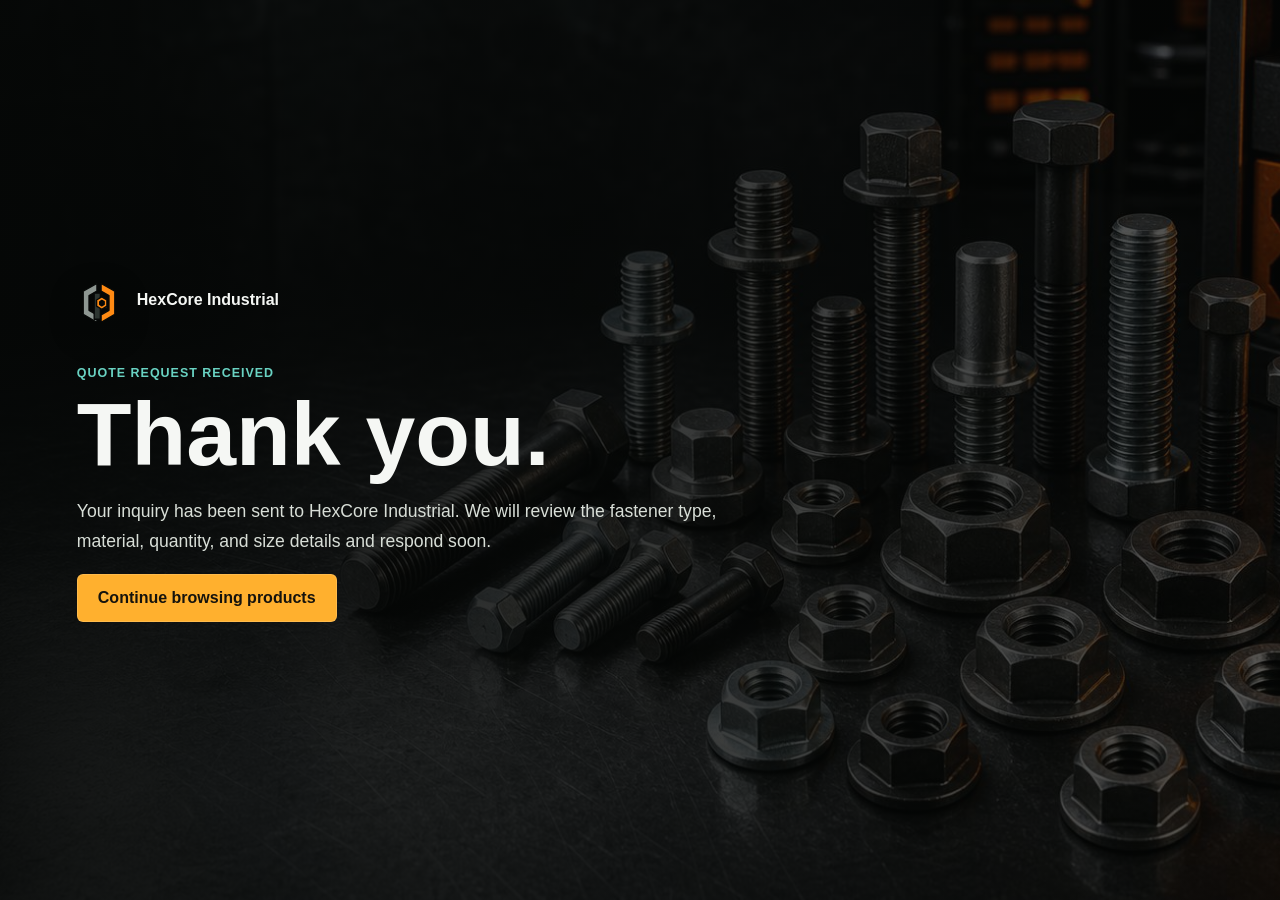
==== success.html @ a52eef8c "Initial HexCore Industrial website" ====
<!DOCTYPE html>
<html lang="en">
  <head>
    <meta charset="UTF-8" />
    <meta name="viewport" content="width=device-width, initial-scale=1.0" />
    <title>Quote Request Sent | HexCore Industrial</title>
    <meta
      name="description"
      content="Your HexCore Industrial quote request has been sent."
    />
    <link rel="icon" type="image/x-icon" href="assets/favicon.ico" />
    <link rel="icon" type="image/png" href="assets/favicon.png" />
    <link rel="icon" type="image/svg+xml" href="assets/hexcore-logo.svg" />
    <link rel="stylesheet" href="styles.css" />
  </head>
  <body class="success-page">
    <main class="success-shell">
      <a class="brand success-brand" href="index.html" aria-label="HexCore Industrial home">
        <svg class="brand-logo" viewBox="0 0 128 128" aria-hidden="true">
          <path class="logo-steel" d="M18 38 58 16v22L35 51v43l23 13v22L18 106z" />
          <path class="logo-orange" d="M110 38 70 16v22l23 13v43l-23 13v22l40-23z" />
          <path class="logo-core" d="M50 44h18v27h20v18H68v31H50z" />
          <path class="logo-orange" d="M57 64 72 55l15 9v18l-15 9-15-9z" />
          <path class="logo-hole" d="M66 69 72 65l7 4v8l-7 4-6-4z" />
        </svg>
        <span>HexCore Industrial</span>
      </a>

      <section class="success-card">
        <p class="eyebrow">Quote request received</p>
        <h1>Thank you.</h1>
        <p>
          Your inquiry has been sent to HexCore Industrial. We will review the
          fastener type, material, quantity, and size details and respond soon.
        </p>
        <a class="button primary" href="index.html#products">Continue browsing products</a>
      </section>
    </main>
  </body>
</html>
---- styles.css ----
:root {
  color-scheme: dark;
  --ink: #f5f7f4;
  --muted: #b9c0b8;
  --line: rgba(255, 255, 255, 0.14);
  --panel: #151916;
  --panel-strong: #20251f;
  --accent: #ffb02e;
  --accent-2: #69d2c2;
  --bg: #090b0a;
}

* {
  box-sizing: border-box;
}

html {
  scroll-behavior: smooth;
  scroll-padding-top: 104px;
}

body {
  margin: 0;
  background: var(--bg);
  color: var(--ink);
  font-family: Inter, Arial, sans-serif;
}

section {
  scroll-margin-top: 104px;
}

a {
  color: inherit;
  text-decoration: none;
}

.site-header {
  position: fixed;
  top: 0;
  left: 0;
  z-index: 10;
  display: grid;
  grid-template-columns: 1fr auto 1fr;
  width: 100%;
  align-items: center;
  padding: 18px clamp(20px, 4vw, 64px);
  background: linear-gradient(180deg, rgba(9, 11, 10, 0.84), rgba(9, 11, 10, 0));
}

.brand,
.nav-links {
  display: flex;
  align-items: center;
  gap: 16px;
}

.brand {
  grid-column: 1;
  justify-self: start;
  font-weight: 800;
}

.nav-links {
  grid-column: 2;
  justify-self: center;
}

.brand-logo {
  display: block;
  width: 44px;
  height: 44px;
  filter: drop-shadow(0 10px 16px rgba(0, 0, 0, 0.35));
}

.logo-steel {
  fill: #8e9792;
  stroke: #070908;
  stroke-linejoin: round;
  stroke-width: 4;
}

.logo-orange {
  fill: #ff8a13;
  stroke: #070908;
  stroke-linejoin: round;
  stroke-width: 4;
}

.logo-core {
  fill: #2d3531;
  stroke: #070908;
  stroke-linejoin: round;
  stroke-width: 4;
}

.logo-hole {
  fill: #070908;
  stroke: #070908;
  stroke-linejoin: round;
  stroke-width: 4;
}

.nav-links a {
  color: #eef4ed;
  font-size: 0.92rem;
  font-weight: 600;
}

.hero {
  position: relative;
  display: grid;
  min-height: 92vh;
  overflow: hidden;
  padding: 132px clamp(20px, 6vw, 92px) 36px;
  background:
    linear-gradient(90deg, rgba(5, 7, 6, 0.1), rgba(5, 7, 6, 0.1)),
    url("assets/hexcore-fastener-hero.jpg") center / cover;
}

.hero-scrim {
  position: absolute;
  inset: 0;
  width: 100%;
  height: 100%;
}

.hero-scrim {
  background:
    linear-gradient(90deg, rgba(5, 7, 6, 0.96) 0%, rgba(5, 7, 6, 0.78) 38%, rgba(5, 7, 6, 0.18) 72%),
    linear-gradient(0deg, rgba(9, 11, 10, 0.96) 0%, rgba(9, 11, 10, 0) 42%);
}

.hero-content,
.hero-metrics {
  position: relative;
}

.hero-content {
  max-width: 720px;
  align-self: center;
}

.eyebrow {
  margin: 0 0 14px;
  color: var(--accent-2);
  font-size: 0.78rem;
  font-weight: 800;
  letter-spacing: 0.08em;
  text-transform: uppercase;
}

h1,
h2,
h3,
p {
  margin-top: 0;
}

h1 {
  margin-bottom: 22px;
  font-size: clamp(3.4rem, 8vw, 7.6rem);
  line-height: 0.9;
  letter-spacing: 0;
}

h2 {
  margin-bottom: 18px;
  font-size: clamp(2rem, 4vw, 4.2rem);
  line-height: 1;
  letter-spacing: 0;
}

h3 {
  margin-bottom: 12px;
  font-size: 1.2rem;
}

.hero-copy {
  max-width: 620px;
  color: #d8ded7;
  font-size: clamp(1.02rem, 2vw, 1.24rem);
  line-height: 1.65;
}

.hero-actions {
  display: flex;
  flex-wrap: wrap;
  gap: 12px;
  margin-top: 32px;
}

.button,
.contact-form button {
  display: inline-flex;
  min-height: 48px;
  align-items: center;
  justify-content: center;
  border: 1px solid var(--line);
  border-radius: 6px;
  padding: 0 20px;
  font-weight: 800;
}

.button.primary,
.contact-form button {
  background: var(--accent);
  color: #15130d;
}

.button.secondary {
  background: rgba(255, 255, 255, 0.08);
  color: var(--ink);
}

.hero-actions .button.secondary {
  background: var(--accent);
  color: #15130d;
}

.hero-metrics {
  display: grid;
  grid-template-columns: repeat(3, minmax(0, 1fr));
  gap: 1px;
  max-width: 860px;
  align-self: end;
  margin-top: 80px;
  border: 1px solid var(--line);
  background: var(--line);
}

.hero-metrics div {
  padding: 20px;
  background: rgba(12, 15, 13, 0.82);
}

.hero-metrics strong {
  display: block;
  font-size: clamp(1.5rem, 3vw, 2.4rem);
}

.hero-metrics span,
.capability p,
.systems-copy p,
.systems-list span,
.contact p,
footer {
  color: var(--muted);
  line-height: 1.6;
}

.story,
.section,
.systems,
.contact {
  padding: clamp(72px, 9vw, 128px) clamp(20px, 6vw, 92px);
}

.story {
  display: grid;
  grid-template-columns: minmax(0, 0.8fr) minmax(320px, 1fr);
  gap: clamp(28px, 6vw, 82px);
  align-items: start;
  border-top: 1px solid var(--line);
  background: #0d100e;
}

.story h2 {
  margin-bottom: 0;
}

.story p:not(.eyebrow) {
  max-width: 760px;
  color: #d8ded7;
  font-size: clamp(1.02rem, 2vw, 1.18rem);
  line-height: 1.75;
}

.section-heading {
  max-width: 860px;
  margin-bottom: 42px;
}

.capability-grid {
  display: grid;
  grid-template-columns: repeat(3, minmax(0, 1fr));
  border-top: 1px solid var(--line);
  border-left: 1px solid var(--line);
}

.capability {
  min-height: 430px;
  padding: 30px;
  border-right: 1px solid var(--line);
  border-bottom: 1px solid var(--line);
  background: var(--panel);
}

.product-image {
  display: block;
  width: 100%;
  height: 260px;
  margin-bottom: 24px;
  border: 1px solid var(--line);
  border-radius: 6px;
  background-color: #0f1110;
  background-position: center;
  background-repeat: no-repeat;
  background-size: contain;
  padding: 10px;
}

.product-hex {
  background-image:
    linear-gradient(145deg, rgba(15, 17, 16, 0.14), rgba(27, 31, 29, 0.14)),
    url("assets/product-hex-bolts.jpg?v=3");
}

.product-flange {
  background-image:
    linear-gradient(145deg, rgba(15, 17, 16, 0.14), rgba(27, 31, 29, 0.14)),
    url("assets/product-flange-bolts.jpg?v=3");
}

.product-nuts {
  background-image:
    linear-gradient(145deg, rgba(15, 17, 16, 0.14), rgba(27, 31, 29, 0.14)),
    url("assets/product-nuts.jpg?v=3");
}

.capability span {
  display: inline-block;
  margin-bottom: 26px;
  color: var(--accent);
  font-weight: 800;
}

.systems {
  display: grid;
  grid-template-columns: minmax(0, 0.9fr) minmax(300px, 1fr);
  gap: clamp(32px, 6vw, 96px);
  background: #eef1eb;
  color: #111411;
}

.systems .eyebrow {
  color: #087d70;
}

.systems-copy p,
.systems-list span {
  color: #4a514b;
}

.systems-list {
  display: grid;
  gap: 1px;
  align-self: start;
  background: rgba(17, 20, 17, 0.15);
}

.systems-list div {
  display: grid;
  grid-template-columns: 0.72fr 1fr;
  gap: 22px;
  padding: 24px 0;
  background: #eef1eb;
}

.contact {
  display: grid;
  grid-template-columns: minmax(0, 0.85fr) minmax(0, 520px);
  gap: clamp(32px, 7vw, 104px);
  background: var(--panel-strong);
}

.contact > *,
.contact-form,
.contact-form label {
  min-width: 0;
}

.hidden-field {
  display: none;
}

.contact-form {
  display: grid;
  gap: 16px;
}

.contact-form label {
  display: grid;
  gap: 8px;
  color: var(--muted);
  font-size: 0.92rem;
  font-weight: 700;
}

.contact-form input,
.contact-form textarea {
  width: 100%;
  max-width: 100%;
  border: 1px solid var(--line);
  border-radius: 6px;
  background: rgba(255, 255, 255, 0.07);
  color: var(--ink);
  font: inherit;
  padding: 14px;
  overflow-wrap: anywhere;
}

.contact-form textarea {
  resize: vertical;
  line-height: 1.45;
}

.contact-form button {
  cursor: pointer;
  font: inherit;
  width: 100%;
  white-space: normal;
  text-align: center;
}

.form-success {
  display: none;
  margin: 0;
  border: 1px solid rgba(105, 210, 194, 0.35);
  border-radius: 6px;
  background: rgba(105, 210, 194, 0.1);
  color: #dffaf6;
  font-weight: 700;
  line-height: 1.5;
  padding: 14px 16px;
}

.contact-form.is-submitted .form-success {
  display: block;
}

footer {
  padding: clamp(52px, 7vw, 88px) clamp(20px, 6vw, 92px) 28px;
  border-top: 1px solid var(--line);
  background:
    linear-gradient(180deg, #111512, #070908);
}

.footer-content {
  display: grid;
  grid-template-columns: minmax(0, 0.9fr) minmax(280px, 0.8fr);
  gap: clamp(28px, 6vw, 82px);
  align-items: end;
  padding-bottom: 44px;
}

.footer-content h2 {
  max-width: 780px;
  margin-bottom: 0;
}

.footer-content p:not(.eyebrow),
.footer-bottom {
  color: var(--muted);
  line-height: 1.6;
}

.footer-bottom {
  display: flex;
  flex-wrap: wrap;
  gap: 18px;
  align-items: center;
  justify-content: space-between;
  border-top: 1px solid var(--line);
  padding-top: 24px;
}

.footer-brand {
  display: inline-flex;
  align-items: center;
  gap: 14px;
  color: var(--ink);
  font-weight: 800;
}

.footer-links {
  display: flex;
  flex-wrap: wrap;
  gap: 16px;
  align-items: center;
}

.social-link {
  display: inline-grid;
  width: 38px;
  height: 38px;
  place-items: center;
  border: 1px solid var(--line);
  border-radius: 6px;
  background: rgba(255, 255, 255, 0.08);
  color: var(--ink);
}

.social-link svg {
  width: 22px;
  height: 22px;
  fill: currentColor;
}

.footer-logo {
  display: block;
  width: 58px;
  height: 58px;
  filter: drop-shadow(0 12px 18px rgba(0, 0, 0, 0.35));
}

.success-page {
  min-height: 100vh;
  background:
    linear-gradient(90deg, rgba(5, 7, 6, 0.94), rgba(5, 7, 6, 0.66)),
    url("assets/hexcore-fastener-hero.jpg") center / cover;
}

.success-shell {
  display: grid;
  min-height: 100vh;
  align-content: center;
  gap: 44px;
  padding: clamp(24px, 6vw, 92px);
}

.success-brand {
  width: fit-content;
}

.success-card {
  max-width: 640px;
}

.success-card h1 {
  font-size: clamp(3rem, 7vw, 6.2rem);
}

.success-card p:not(.eyebrow) {
  color: #d8ded7;
  font-size: 1.1rem;
  line-height: 1.7;
}

@media (max-width: 820px) {
  .site-header {
    position: absolute;
    gap: 18px;
    align-items: flex-start;
  }

  .nav-links {
    display: none;
  }

  .hero {
    min-height: 100vh;
    padding-top: 116px;
  }

  .hero-scrim {
    background:
      linear-gradient(90deg, rgba(5, 7, 6, 0.94), rgba(5, 7, 6, 0.58)),
      linear-gradient(0deg, rgba(9, 11, 10, 0.96), rgba(9, 11, 10, 0.05));
  }

  .hero-metrics,
  .story,
  .capability-grid,
  .systems,
  .contact,
  .footer-content {
    grid-template-columns: 1fr;
  }

  .product-image {
    height: 220px;
  }

  .systems-list div {
    grid-template-columns: 1fr;
  }
}
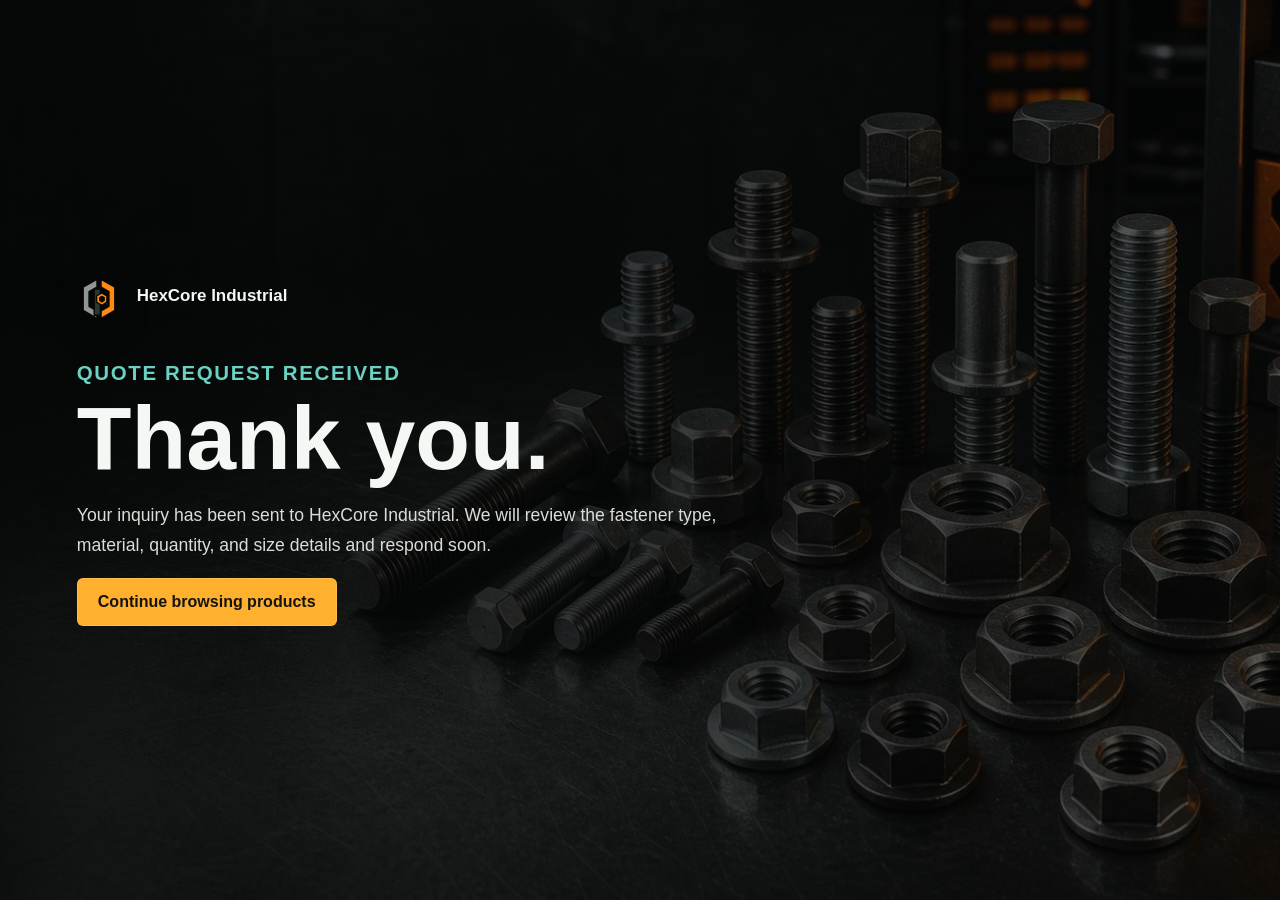
==== commit 94282fd3: "Add SEO metadata and favicon links" ====
--- a/success.html
+++ b/success.html
@@ -8,9 +8,17 @@
       name="description"
       content="Your HexCore Industrial quote request has been sent."
     />
+    <meta name="robots" content="noindex, nofollow" />
+    <meta name="theme-color" content="#090b0a" />
+    <meta property="og:title" content="Quote Request Sent | HexCore Industrial" />
+    <meta
+      property="og:description"
+      content="Your HexCore Industrial quote request has been sent."
+    />
     <link rel="icon" type="image/x-icon" href="assets/favicon.ico" />
     <link rel="icon" type="image/png" href="assets/favicon.png" />
     <link rel="icon" type="image/svg+xml" href="assets/hexcore-logo.svg" />
+    <link rel="apple-touch-icon" href="assets/favicon.png" />
     <link rel="stylesheet" href="styles.css" />
   </head>
   <body class="success-page">
--- a/styles.css
+++ b/styles.css
@@ -16,7 +16,7 @@
 
 html {
   scroll-behavior: smooth;
-  scroll-padding-top: 104px;
+  scroll-padding-top: 118px;
 }
 
 body {
@@ -27,7 +27,7 @@
 }
 
 section {
-  scroll-margin-top: 104px;
+  scroll-margin-top: 118px;
 }
 
 a {
@@ -41,11 +41,14 @@
   left: 0;
   z-index: 10;
   display: grid;
-  grid-template-columns: 1fr auto 1fr;
+  grid-template-columns: minmax(260px, 1fr) auto minmax(180px, 1fr);
   width: 100%;
   align-items: center;
-  padding: 18px clamp(20px, 4vw, 64px);
-  background: linear-gradient(180deg, rgba(9, 11, 10, 0.84), rgba(9, 11, 10, 0));
+  gap: 24px;
+  padding: 14px clamp(20px, 4vw, 64px);
+  background: rgba(9, 11, 10, 0.86);
+  backdrop-filter: blur(12px);
+  border-bottom: 1px solid rgba(255, 255, 255, 0.08);
 }
 
 .brand,
@@ -58,12 +61,19 @@
 .brand {
   grid-column: 1;
   justify-self: start;
+  min-width: 0;
   font-weight: 800;
+  font-size: 1.06rem;
 }
 
 .nav-links {
   grid-column: 2;
   justify-self: center;
+  gap: 4px;
+  padding: 6px;
+  border: 1px solid var(--line);
+  border-radius: 999px;
+  background: rgba(255, 255, 255, 0.06);
 }
 
 .brand-logo {
@@ -103,8 +113,18 @@
 
 .nav-links a {
   color: #eef4ed;
-  font-size: 0.92rem;
-  font-weight: 600;
+  border-radius: 999px;
+  padding: 9px 14px;
+  font-size: 0.96rem;
+  font-weight: 800;
+  transition: background-color 240ms ease, color 240ms ease, transform 240ms ease;
+}
+
+.nav-links a:hover,
+.nav-links a:focus-visible {
+  background: rgba(255, 176, 46, 0.16);
+  color: #ffffff;
+  transform: translateY(-1px);
 }
 
 .hero {
@@ -144,7 +164,8 @@
 .eyebrow {
   margin: 0 0 14px;
   color: var(--accent-2);
-  font-size: 0.78rem;
+  font-size: clamp(1.05rem, 1.6vw, 1.45rem);
+  line-height: 1.1;
   font-weight: 800;
   letter-spacing: 0.08em;
   text-transform: uppercase;
@@ -166,14 +187,16 @@
 
 h2 {
   margin-bottom: 18px;
-  font-size: clamp(2rem, 4vw, 4.2rem);
+  font-size: clamp(2.55rem, 5vw, 5rem);
   line-height: 1;
   letter-spacing: 0;
 }
 
 h3 {
   margin-bottom: 12px;
-  font-size: 1.2rem;
+  min-height: 2.4em;
+  font-size: clamp(1.26rem, 1.7vw, 1.52rem);
+  line-height: 1.12;
 }
 
 .hero-copy {
@@ -277,61 +300,174 @@
 }
 
 .section-heading {
-  max-width: 860px;
-  margin-bottom: 42px;
+  display: block;
+  max-width: 980px;
+  margin-bottom: 44px;
+}
+
+.section-heading h2 {
+  margin-bottom: 0;
+  max-width: 900px;
+}
+
+#products .section-heading h2 {
+  max-width: 900px;
+}
+
+.section-heading::after {
+  content: "Imported supply, local fabrication, and custom sizing for auto-related industries and general hardware.";
+  display: block;
+  max-width: 680px;
+  margin-top: 18px;
+  color: var(--muted);
+  font-size: 1rem;
+  line-height: 1.65;
 }
 
 .capability-grid {
   display: grid;
   grid-template-columns: repeat(3, minmax(0, 1fr));
-  border-top: 1px solid var(--line);
-  border-left: 1px solid var(--line);
+  gap: 18px;
+  background: transparent;
 }
 
 .capability {
-  min-height: 430px;
-  padding: 30px;
-  border-right: 1px solid var(--line);
-  border-bottom: 1px solid var(--line);
-  background: var(--panel);
+  display: grid;
+  grid-template-rows: 310px auto auto 1fr;
+  min-height: 550px;
+  padding: 24px;
+  background: linear-gradient(180deg, #171c19, #111512);
+  transition: transform 240ms ease, background-color 240ms ease, box-shadow 240ms ease;
+}
+
+.capability:hover {
+  transform: translateY(-4px);
+  box-shadow: 0 22px 52px rgba(0, 0, 0, 0.22);
 }
 
 .product-image {
+  position: relative;
+  overflow: hidden;
   display: block;
   width: 100%;
-  height: 260px;
+  height: 310px;
   margin-bottom: 24px;
-  border: 1px solid var(--line);
-  border-radius: 6px;
-  background-color: #0f1110;
+  border: 0;
+  border-radius: 0;
+  background-color: transparent;
+}
+
+.product-image::before,
+.product-image::after {
+  content: "";
+  position: absolute;
+  inset: 0;
   background-position: center;
   background-repeat: no-repeat;
   background-size: contain;
-  padding: 10px;
-}
-
-.product-hex {
+  transition: opacity 360ms ease, transform 360ms ease, filter 360ms ease;
+}
+
+.product-image::before {
+  opacity: 1;
+}
+
+.product-image::after {
+  opacity: 0;
+}
+
+.capability:hover .product-image {
+  transform: scale(1.018);
+  filter: saturate(1.04) contrast(1.04);
+}
+
+.capability:hover .product-image::before {
+  opacity: 0;
+  transform: scale(0.985);
+}
+
+.capability:hover .product-image::after {
+  opacity: 1;
+  transform: scale(1.018);
+}
+
+.product-hex::before {
   background-image:
     linear-gradient(145deg, rgba(15, 17, 16, 0.14), rgba(27, 31, 29, 0.14)),
     url("assets/product-hex-bolts.jpg?v=3");
 }
 
-.product-flange {
+.product-hex::after {
+  background-image:
+    linear-gradient(145deg, rgba(15, 17, 16, 0.08), rgba(27, 31, 29, 0.08)),
+    url("assets/product-hex-bolts-hover.jpg?v=1");
+}
+
+.product-flange::before {
   background-image:
     linear-gradient(145deg, rgba(15, 17, 16, 0.14), rgba(27, 31, 29, 0.14)),
     url("assets/product-flange-bolts.jpg?v=3");
 }
 
-.product-nuts {
+.product-flange::after {
+  background-image:
+    linear-gradient(145deg, rgba(15, 17, 16, 0.08), rgba(27, 31, 29, 0.08)),
+    url("assets/product-flange-bolts-hover.jpg?v=1");
+}
+
+.product-nuts::before {
   background-image:
     linear-gradient(145deg, rgba(15, 17, 16, 0.14), rgba(27, 31, 29, 0.14)),
     url("assets/product-nuts.jpg?v=3");
 }
 
+.product-nuts::after {
+  background-image:
+    linear-gradient(145deg, rgba(15, 17, 16, 0.08), rgba(27, 31, 29, 0.08)),
+    url("assets/product-nuts-hover.jpg?v=1");
+}
+
+.product-washers::before {
+  background-image:
+    linear-gradient(145deg, rgba(15, 17, 16, 0.08), rgba(27, 31, 29, 0.08)),
+    url("assets/product-washers.jpg?v=1");
+}
+
+.product-washers::after {
+  background-image:
+    linear-gradient(145deg, rgba(15, 17, 16, 0.08), rgba(27, 31, 29, 0.08)),
+    url("assets/product-washers-hover.jpg?v=1");
+}
+
+.product-anchors::before {
+  background-image:
+    linear-gradient(145deg, rgba(15, 17, 16, 0.08), rgba(27, 31, 29, 0.08)),
+    url("assets/product-anchors.jpg?v=1");
+}
+
+.product-anchors::after {
+  background-image:
+    linear-gradient(145deg, rgba(15, 17, 16, 0.08), rgba(27, 31, 29, 0.08)),
+    url("assets/product-anchors-hover.jpg?v=1");
+}
+
+.product-custom::before {
+  background-image:
+    linear-gradient(145deg, rgba(15, 17, 16, 0.08), rgba(27, 31, 29, 0.08)),
+    url("assets/product-custom-fasteners.jpg?v=1");
+}
+
+.product-custom::after {
+  background-image:
+    linear-gradient(145deg, rgba(15, 17, 16, 0.08), rgba(27, 31, 29, 0.08)),
+    url("assets/product-custom-fasteners-hover.jpg?v=1");
+}
+
 .capability span {
   display: inline-block;
-  margin-bottom: 26px;
+  margin-bottom: 18px;
   color: var(--accent);
+  font-size: 0.86rem;
   font-weight: 800;
 }
 
@@ -550,6 +686,7 @@
 @media (max-width: 820px) {
   .site-header {
     position: absolute;
+    grid-template-columns: 1fr;
     gap: 18px;
     align-items: flex-start;
   }
@@ -579,7 +716,7 @@
   }
 
   .product-image {
-    height: 220px;
+    height: 260px;
   }
 
   .systems-list div {
